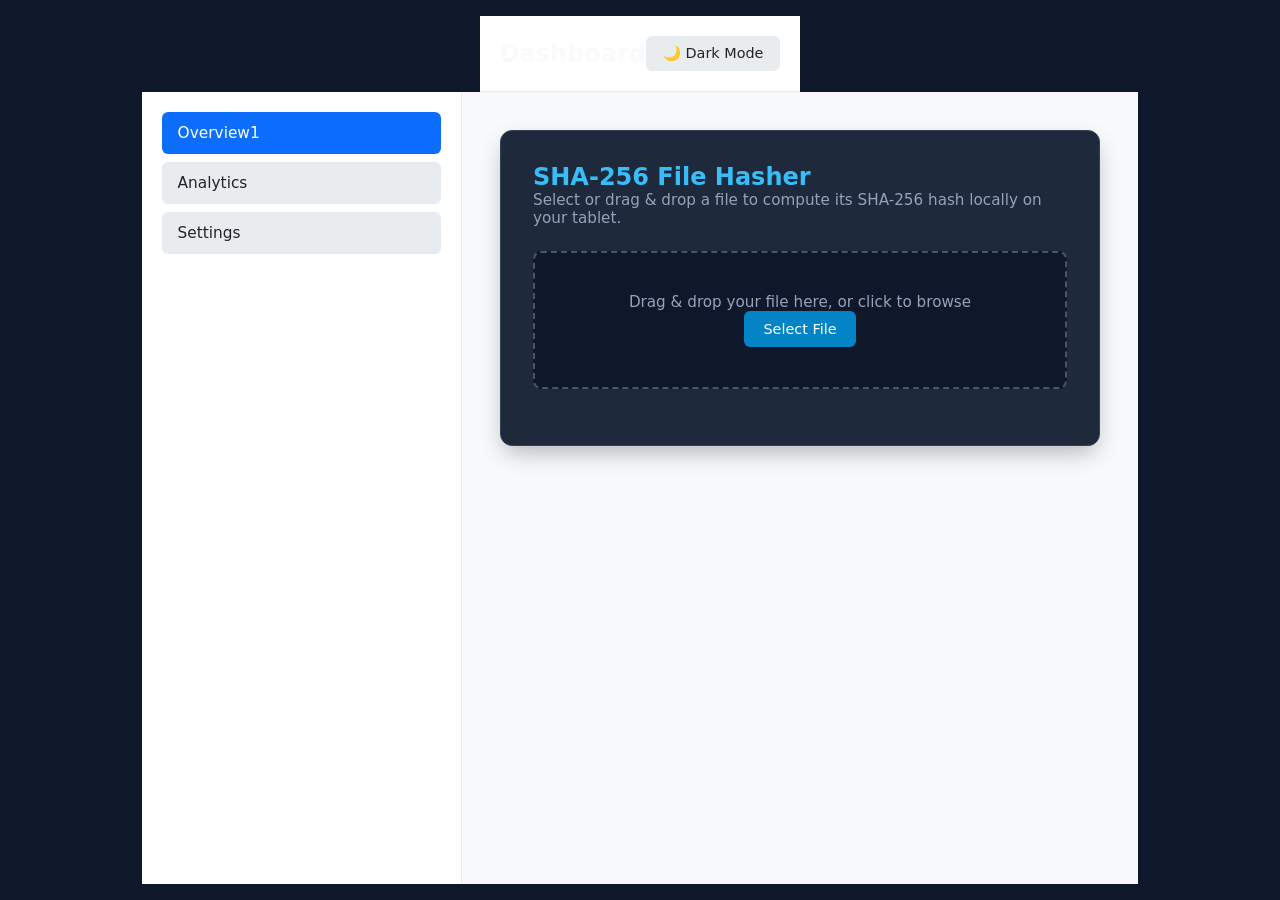
==== index.html @ b343bb99 "first commit" ====
<!DOCTYPE html>
<html lang="en" data-theme="light">
<head>
  <meta charset="UTF-8">
  <meta name="viewport" content="width=device-width, initial-scale=1.0, maximum-scale=5.0">
  <title>Dynamic Responsive Layout</title>
  <style>
    :root {
      --bg-color: #f8f9fa;
      --text-color: #212529;
      --panel-bg: #ffffff;
      --border-color: #e9ecef;
      --button-bg: #e9ecef;
      --button-active: #0d6efd;
      --button-active-text: #ffffff;
    }

    [data-theme="dark"] {
      --bg-color: #121212;
      --text-color: #e0e0e0;
      --panel-bg: #1e1e1e;
      --border-color: #333333;
      --button-bg: #2d2d2d;
      --button-active: #375a7f;
      --button-active-text: #ffffff;
    }

    * {
      box-sizing: border-box;
      margin: 0;
      padding: 0;
      font-family: -apple-system, BlinkMacSystemFont, "Segoe UI", Roboto, sans-serif;
    }

    /* FIX 1: Use svh (small viewport height) to account for mobile browser URL bars */
    body {
      background-color: var(--bg-color);
      color: var(--text-color);
      min-height: 100vh;
      min-height: 100svh;
      display: flex;
      flex-direction: column;
      transition: background-color 0.3s, color 0.3s;
    }

    header {
      display: flex;
      justify-content: space-between;
      align-items: center;
      padding: clamp(0.75rem, 2vw, 1.25rem);
      background-color: var(--panel-bg);
      border-bottom: 1px solid var(--border-color);
    }

    .theme-toggle {
      background: var(--button-bg);
      color: var(--text-color);
      border: 1px solid var(--border-color);
      padding: 0.5rem 1rem;
      border-radius: 6px;
      cursor: pointer;
      font-size: 0.9rem;
    }

    .app-container {
      display: flex;
      flex: 1;
      overflow: hidden;
      position: relative;
    }

    /* FIX 2: Fluid sidebar width using clamp(minimum, preferred percentage, maximum) */
    .nav-frame {
      width: clamp(200px, 25vw, 320px);
      flex-shrink: 0;
      background-color: var(--panel-bg);
      border-right: 1px solid var(--border-color);
      padding: clamp(0.75rem, 2vw, 1.25rem);
      display: flex;
      flex-direction: column;
      gap: 0.5rem;
      overflow-y: auto;
    }

    .nav-btn {
      padding: 0.75rem 1rem;
      background-color: var(--button-bg);
      color: var(--text-color);
      border: none;
      border-radius: 6px;
      text-align: left;
      font-size: clamp(0.9rem, 1.2vw, 1rem);
      cursor: pointer;
      transition: background-color 0.2s;
      width: 100%;
    }

    .nav-btn.active {
      background-color: var(--button-active);
      color: var(--button-active-text);
    }

    /* FIX 3: Dynamic content padding and fluid image handling */
    .content-frame {
      flex: 1;
      padding: clamp(1rem, 3vw, 2.5rem);
      overflow-y: auto;
      background-color: var(--bg-color);
      width: 100%;
    }

    .content-frame img, 
    .content-frame iframe, 
    .content-frame table {
      max-width: 100%;
      height: auto;
    }

    .back-btn {
      display: none;
      margin-bottom: 1rem;
      padding: 0.5rem 1rem;
      background-color: var(--button-bg);
      color: var(--text-color);
      border: none;
      border-radius: 4px;
      cursor: pointer;
    }

    /* FIX 4: Mobile Breakpoint with full width override */
    @media (max-width: 768px) {
      .app-container {
        flex-direction: column;
      }

      .nav-frame {
        width: 100%;
        border-right: none;
        flex: 1;
      }

      .content-frame {
        display: none;
        width: 100%;
      }

      .mobile-show-content .nav-frame {
        display: none;
      }

      .mobile-show-content .content-frame {
        display: block;
      }

      .back-btn {
        display: inline-block;
      }
    }
  </style>
</head>
<body>

  <header>
    <h2>Dashboard</h2>
    <button class="theme-toggle" id="themeToggle">🌙 Dark Mode</button>
  </header>

  <div class="app-container" id="appContainer">
    <nav class="nav-frame" id="navContainer">
      <!-- Generated via JS -->
    </nav>

    <main class="content-frame">
      <button class="back-btn" onclick="showNav()">&larr; Back to Menu</button>
      <div id="contentContainer">
        <p>Loading application...</p>
      </div>
    </main>
  </div>

  <script>
    const themeToggleBtn = document.getElementById('themeToggle');
    const htmlElement = document.documentElement;

    themeToggleBtn.addEventListener('click', () => {
      const currentTheme = htmlElement.getAttribute('data-theme');
      const newTheme = currentTheme === 'light' ? 'dark' : 'light';
      htmlElement.setAttribute('data-theme', newTheme);
      themeToggleBtn.textContent = newTheme === 'light' ? '🌙 Dark Mode' : '☀️ Light Mode';
    });

    async function loadNavigation() {
      try {
        const response = await fetch('menu.json');
        if (!response.ok) throw new Error('Could not fetch menu.json');
        
        const menuItems = await response.json();
        const navContainer = document.getElementById('navContainer');
        navContainer.innerHTML = '';

        menuItems.forEach((item, index) => {
          const btn = document.createElement('button');
          btn.className = `nav-btn ${index === 0 ? 'active' : ''}`;
          btn.textContent = item.title;
          btn.onclick = () => loadPage(item.url, btn);
          navContainer.appendChild(btn);
        });

        if (menuItems.length > 0) {
          loadPage(menuItems[0].url, navContainer.children[0], false);
        }
      } catch (error) {
        document.getElementById('contentContainer').innerHTML = 
          `<p style="color: red;">Error loading menu config: ${error.message}</p>`;
      }
    }

    async function loadPage(pageUrl, btnElement, isMobileClick = true) {
      const contentContainer = document.getElementById('contentContainer');
      
      try {
        const response = await fetch(pageUrl);
        if (!response.ok) throw new Error(`HTTP error! status: ${response.status}`);
        
        const html = await response.text();
        contentContainer.innerHTML = html;

        document.querySelectorAll('.nav-btn').forEach(btn => btn.classList.remove('active'));
        if (btnElement) btnElement.classList.add('active');

        if (isMobileClick) {
          document.getElementById('appContainer').classList.add('mobile-show-content');
        }
      } catch (error) {
        contentContainer.innerHTML = 
          `<p style="color: red;">Failed to load content from <code>${pageUrl}</code>.</p>`;
      }
    }

    function showNav() {
      document.getElementById('appContainer').classList.remove('mobile-show-content');
    }

    loadNavigation();
  </script>
</body>
</html>
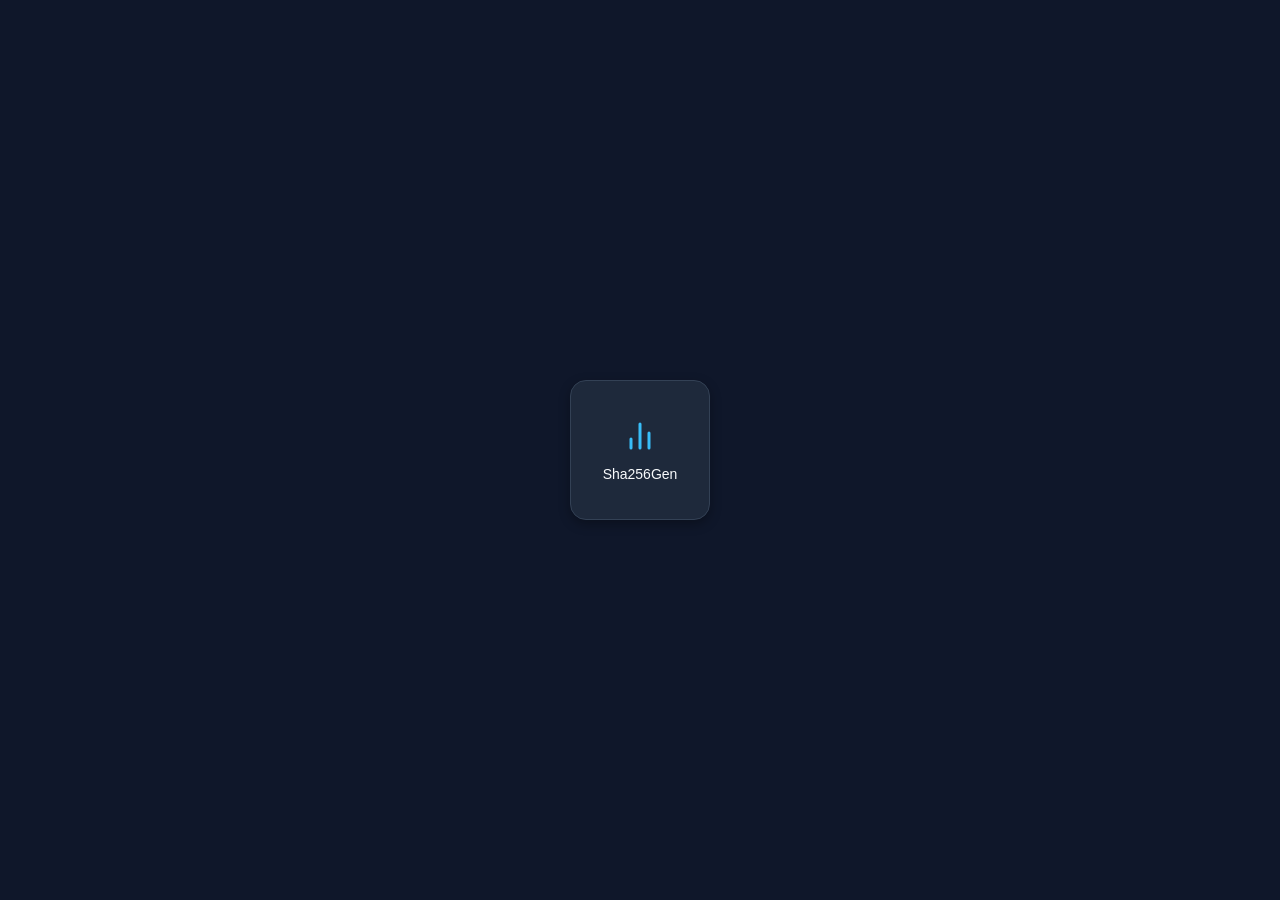
==== commit f3422e81: "add index page to show app links" ====
--- a/index.html
+++ b/index.html
@@ -1,247 +1,110 @@
 <!DOCTYPE html>
-<html lang="en" data-theme="light">
+<html lang="en">
 <head>
   <meta charset="UTF-8">
-  <meta name="viewport" content="width=device-width, initial-scale=1.0, maximum-scale=5.0">
-  <title>Dynamic Responsive Layout</title>
+  <meta name="viewport" content="width=device-width, initial-scale=1.0">
+  <title>Apps</title>
   <style>
+    /* Dark Theme Reset & Global Layout */
     :root {
-      --bg-color: #f8f9fa;
-      --text-color: #212529;
-      --panel-bg: #ffffff;
-      --border-color: #e9ecef;
-      --button-bg: #e9ecef;
-      --button-active: #0d6efd;
-      --button-active-text: #ffffff;
-    }
-
-    [data-theme="dark"] {
-      --bg-color: #121212;
-      --text-color: #e0e0e0;
-      --panel-bg: #1e1e1e;
-      --border-color: #333333;
-      --button-bg: #2d2d2d;
-      --button-active: #375a7f;
-      --button-active-text: #ffffff;
+      --bg-color: #0f172a;
+      --card-bg: #1e293b;
+      --card-hover: #334155;
+      --card-active: #475569;
+      --text-main: #f8fafc;
+      --text-muted: #94a3b8;
+      --accent-color: #38bdf8;
+      --border-color: #334155;
     }
 
     * {
       box-sizing: border-box;
       margin: 0;
       padding: 0;
-      font-family: -apple-system, BlinkMacSystemFont, "Segoe UI", Roboto, sans-serif;
     }
 
-    /* FIX 1: Use svh (small viewport height) to account for mobile browser URL bars */
     body {
       background-color: var(--bg-color);
-      color: var(--text-color);
+      color: var(--text-main);
+      font-family: -apple-system, BlinkMacSystemFont, "Segoe UI", Roboto, Helvetica, Arial, sans-serif;
       min-height: 100vh;
-      min-height: 100svh;
+      display: flex;
+      justify-content: center;
+      align-items: center;
+    }
+
+    /* Square Tile Button */
+    .app-tile {
       display: flex;
       flex-direction: column;
-      transition: background-color 0.3s, color 0.3s;
+      align-items: center;
+      justify-content: center;
+      gap: 12px;
+      
+      /* Enforce strict square shape */
+      width: 140px;
+      height: 140px;
+      
+      background-color: var(--card-bg);
+      color: var(--text-main);
+      border: 1px solid var(--border-color);
+      border-radius: 16px;
+      text-decoration: none;
+      cursor: pointer;
+      
+      /* Subtle dark mode shadow */
+      box-shadow: 0 4px 12px rgba(0, 0, 0, 0.3);
+      transition: all 0.2s ease-in-out;
     }
 
-    header {
-      display: flex;
-      justify-content: space-between;
-      align-items: center;
-      padding: clamp(0.75rem, 2vw, 1.25rem);
-      background-color: var(--panel-bg);
-      border-bottom: 1px solid var(--border-color);
+    /* Hover & Active States */
+    .app-tile:hover {
+      background-color: var(--card-hover);
+      transform: translateY(-3px);
+      border-color: var(--accent-color);
+      box-shadow: 0 8px 20px rgba(0, 0, 0, 0.4);
     }
 
-    .theme-toggle {
-      background: var(--button-bg);
-      color: var(--text-color);
-      border: 1px solid var(--border-color);
-      padding: 0.5rem 1rem;
-      border-radius: 6px;
-      cursor: pointer;
-      font-size: 0.9rem;
+    .app-tile:active {
+      transform: translateY(0);
+      background-color: var(--card-active);
     }
 
-    .app-container {
-      display: flex;
-      flex: 1;
-      overflow: hidden;
-      position: relative;
+    /* Icon Styling */
+    .app-tile svg {
+      width: 36px;
+      height: 36px;
+      fill: none;
+      stroke: var(--accent-color);
+      stroke-width: 2;
+      stroke-linecap: round;
+      stroke-linejoin: round;
+      transition: stroke 0.2s ease;
     }
 
-    /* FIX 2: Fluid sidebar width using clamp(minimum, preferred percentage, maximum) */
-    .nav-frame {
-      width: clamp(200px, 25vw, 320px);
-      flex-shrink: 0;
-      background-color: var(--panel-bg);
-      border-right: 1px solid var(--border-color);
-      padding: clamp(0.75rem, 2vw, 1.25rem);
-      display: flex;
-      flex-direction: column;
-      gap: 0.5rem;
-      overflow-y: auto;
-    }
-
-    .nav-btn {
-      padding: 0.75rem 1rem;
-      background-color: var(--button-bg);
-      color: var(--text-color);
-      border: none;
-      border-radius: 6px;
-      text-align: left;
-      font-size: clamp(0.9rem, 1.2vw, 1rem);
-      cursor: pointer;
-      transition: background-color 0.2s;
-      width: 100%;
-    }
-
-    .nav-btn.active {
-      background-color: var(--button-active);
-      color: var(--button-active-text);
-    }
-
-    /* FIX 3: Dynamic content padding and fluid image handling */
-    .content-frame {
-      flex: 1;
-      padding: clamp(1rem, 3vw, 2.5rem);
-      overflow-y: auto;
-      background-color: var(--bg-color);
-      width: 100%;
-    }
-
-    .content-frame img, 
-    .content-frame iframe, 
-    .content-frame table {
-      max-width: 100%;
-      height: auto;
-    }
-
-    .back-btn {
-      display: none;
-      margin-bottom: 1rem;
-      padding: 0.5rem 1rem;
-      background-color: var(--button-bg);
-      color: var(--text-color);
-      border: none;
-      border-radius: 4px;
-      cursor: pointer;
-    }
-
-    /* FIX 4: Mobile Breakpoint with full width override */
-    @media (max-width: 768px) {
-      .app-container {
-        flex-direction: column;
-      }
-
-      .nav-frame {
-        width: 100%;
-        border-right: none;
-        flex: 1;
-      }
-
-      .content-frame {
-        display: none;
-        width: 100%;
-      }
-
-      .mobile-show-content .nav-frame {
-        display: none;
-      }
-
-      .mobile-show-content .content-frame {
-        display: block;
-      }
-
-      .back-btn {
-        display: inline-block;
-      }
+    /* Label Styling */
+    .app-tile .label {
+      font-size: 14px;
+      font-weight: 500;
+      color: var(--text-main);
+      text-align: center;
     }
   </style>
 </head>
 <body>
 
-  <header>
-    <h2>Dashboard</h2>
-    <button class="theme-toggle" id="themeToggle">🌙 Dark Mode</button>
-  </header>
+  <!-- Square Tile Link -->
+  <a href="SHA256OfflineGenerator/sha256hashgen.html" class="app-tile" aria-label="Launch Analytics Page">
+    <!-- SVG Icon (Example: Analytics/Chart Icon) -->
+    <svg xmlns="http://www.w3.org/2000/svg" viewBox="0 0 24 24">
+      <path d="M18 20V10" />
+      <path d="M12 20V4" />
+      <path d="M6 20v-6" />
+    </svg>
+    
+    <!-- Button Label -->
+    <span class="label">Sha256Gen</span>
+  </a>
 
-  <div class="app-container" id="appContainer">
-    <nav class="nav-frame" id="navContainer">
-      <!-- Generated via JS -->
-    </nav>
-
-    <main class="content-frame">
-      <button class="back-btn" onclick="showNav()">&larr; Back to Menu</button>
-      <div id="contentContainer">
-        <p>Loading application...</p>
-      </div>
-    </main>
-  </div>
-
-  <script>
-    const themeToggleBtn = document.getElementById('themeToggle');
-    const htmlElement = document.documentElement;
-
-    themeToggleBtn.addEventListener('click', () => {
-      const currentTheme = htmlElement.getAttribute('data-theme');
-      const newTheme = currentTheme === 'light' ? 'dark' : 'light';
-      htmlElement.setAttribute('data-theme', newTheme);
-      themeToggleBtn.textContent = newTheme === 'light' ? '🌙 Dark Mode' : '☀️ Light Mode';
-    });
-
-    async function loadNavigation() {
-      try {
-        const response = await fetch('menu.json');
-        if (!response.ok) throw new Error('Could not fetch menu.json');
-        
-        const menuItems = await response.json();
-        const navContainer = document.getElementById('navContainer');
-        navContainer.innerHTML = '';
-
-        menuItems.forEach((item, index) => {
-          const btn = document.createElement('button');
-          btn.className = `nav-btn ${index === 0 ? 'active' : ''}`;
-          btn.textContent = item.title;
-          btn.onclick = () => loadPage(item.url, btn);
-          navContainer.appendChild(btn);
-        });
-
-        if (menuItems.length > 0) {
-          loadPage(menuItems[0].url, navContainer.children[0], false);
-        }
-      } catch (error) {
-        document.getElementById('contentContainer').innerHTML = 
-          `<p style="color: red;">Error loading menu config: ${error.message}</p>`;
-      }
-    }
-
-    async function loadPage(pageUrl, btnElement, isMobileClick = true) {
-      const contentContainer = document.getElementById('contentContainer');
-      
-      try {
-        const response = await fetch(pageUrl);
-        if (!response.ok) throw new Error(`HTTP error! status: ${response.status}`);
-        
-        const html = await response.text();
-        contentContainer.innerHTML = html;
-
-        document.querySelectorAll('.nav-btn').forEach(btn => btn.classList.remove('active'));
-        if (btnElement) btnElement.classList.add('active');
-
-        if (isMobileClick) {
-          document.getElementById('appContainer').classList.add('mobile-show-content');
-        }
-      } catch (error) {
-        contentContainer.innerHTML = 
-          `<p style="color: red;">Failed to load content from <code>${pageUrl}</code>.</p>`;
-      }
-    }
-
-    function showNav() {
-      document.getElementById('appContainer').classList.remove('mobile-show-content');
-    }
-
-    loadNavigation();
-  </script>
 </body>
 </html>
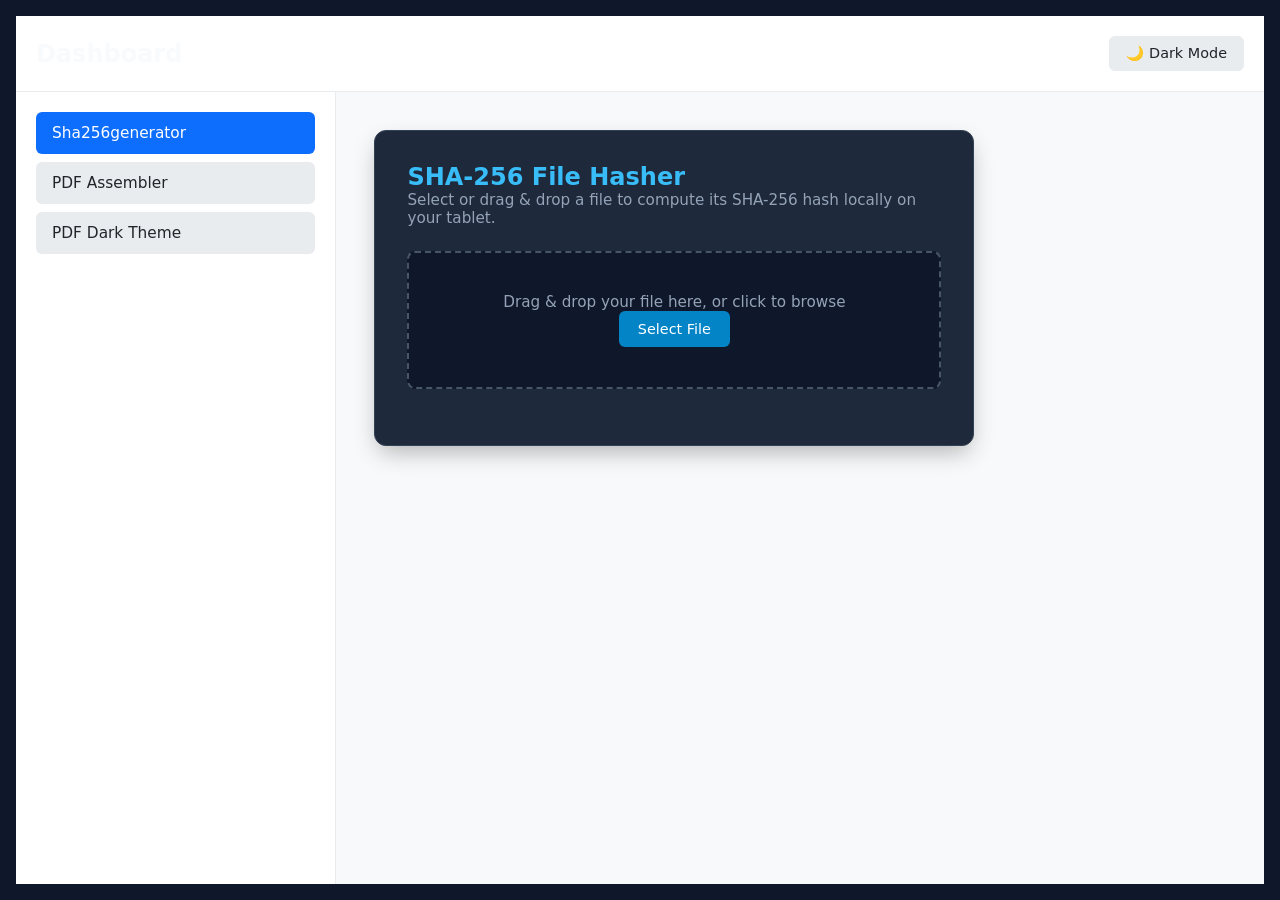
==== commit bfe4b5a5: "add change to split home page and view each page right side on selection" ====
--- a/index.html
+++ b/index.html
@@ -1,110 +1,250 @@
 <!DOCTYPE html>
-<html lang="en">
+<html lang="en" data-theme="light">
 <head>
   <meta charset="UTF-8">
-  <meta name="viewport" content="width=device-width, initial-scale=1.0">
-  <title>Apps</title>
+  <meta name="viewport" content="width=device-width, initial-scale=1.0, maximum-scale=5.0">
+  <title>Dynamic Responsive Layout</title>
   <style>
-    /* Dark Theme Reset & Global Layout */
     :root {
-      --bg-color: #0f172a;
-      --card-bg: #1e293b;
-      --card-hover: #334155;
-      --card-active: #475569;
-      --text-main: #f8fafc;
-      --text-muted: #94a3b8;
-      --accent-color: #38bdf8;
-      --border-color: #334155;
+      --bg-color: #f8f9fa;
+      --text-color: #212529;
+      --panel-bg: #ffffff;
+      --border-color: #e9ecef;
+      --button-bg: #e9ecef;
+      --button-active: #0d6efd;
+      --button-active-text: #ffffff;
+    }
+
+    [data-theme="dark"] {
+      --bg-color: #121212;
+      --text-color: #e0e0e0;
+      --panel-bg: #1e1e1e;
+      --border-color: #333333;
+      --button-bg: #2d2d2d;
+      --button-active: #375a7f;
+      --button-active-text: #ffffff;
     }
 
     * {
       box-sizing: border-box;
       margin: 0;
       padding: 0;
-    }
-
+      font-family: -apple-system, BlinkMacSystemFont, "Segoe UI", Roboto, sans-serif;
+    }
+
+    /* FIX 1: Use svh (small viewport height) to account for mobile browser URL bars */
     body {
       background-color: var(--bg-color);
-      color: var(--text-main);
-      font-family: -apple-system, BlinkMacSystemFont, "Segoe UI", Roboto, Helvetica, Arial, sans-serif;
+      color: var(--text-color);
       min-height: 100vh;
-      display: flex;
-      justify-content: center;
+      min-height: 100svh;
+      display: flex;
+      flex-direction: column;
+      transition: background-color 0.3s, color 0.3s;
+    }
+
+    header {
+      display: flex;
+      justify-content: space-between;
       align-items: center;
-    }
-
-    /* Square Tile Button */
-    .app-tile {
+      padding: clamp(0.75rem, 2vw, 1.25rem);
+      background-color: var(--panel-bg);
+      border-bottom: 1px solid var(--border-color);
+      width: 100%;
+    }
+
+    .theme-toggle {
+      background: var(--button-bg);
+      color: var(--text-color);
+      border: 1px solid var(--border-color);
+      padding: 0.5rem 1rem;
+      border-radius: 6px;
+      cursor: pointer;
+      font-size: 0.9rem;
+    }
+
+    .app-container {
+      display: flex;
+      flex: 1;
+      overflow: hidden;
+      position: relative;
+      width: 100%;
+      height: 100%;
+    }
+
+    /* FIX 2: Fluid sidebar width using clamp(minimum, preferred percentage, maximum) */
+    .nav-frame {
+      width: clamp(200px, 25vw, 320px);
+      flex-shrink: 0;
+      background-color: var(--panel-bg);
+      border-right: 1px solid var(--border-color);
+      padding: clamp(0.75rem, 2vw, 1.25rem);
       display: flex;
       flex-direction: column;
-      align-items: center;
-      justify-content: center;
-      gap: 12px;
-      
-      /* Enforce strict square shape */
-      width: 140px;
-      height: 140px;
-      
-      background-color: var(--card-bg);
-      color: var(--text-main);
-      border: 1px solid var(--border-color);
-      border-radius: 16px;
-      text-decoration: none;
+      gap: 0.5rem;
+      overflow-y: auto;
+    }
+
+    .nav-btn {
+      padding: 0.75rem 1rem;
+      background-color: var(--button-bg);
+      color: var(--text-color);
+      border: none;
+      border-radius: 6px;
+      text-align: left;
+      font-size: clamp(0.9rem, 1.2vw, 1rem);
       cursor: pointer;
-      
-      /* Subtle dark mode shadow */
-      box-shadow: 0 4px 12px rgba(0, 0, 0, 0.3);
-      transition: all 0.2s ease-in-out;
-    }
-
-    /* Hover & Active States */
-    .app-tile:hover {
-      background-color: var(--card-hover);
-      transform: translateY(-3px);
-      border-color: var(--accent-color);
-      box-shadow: 0 8px 20px rgba(0, 0, 0, 0.4);
-    }
-
-    .app-tile:active {
-      transform: translateY(0);
-      background-color: var(--card-active);
-    }
-
-    /* Icon Styling */
-    .app-tile svg {
-      width: 36px;
-      height: 36px;
-      fill: none;
-      stroke: var(--accent-color);
-      stroke-width: 2;
-      stroke-linecap: round;
-      stroke-linejoin: round;
-      transition: stroke 0.2s ease;
-    }
-
-    /* Label Styling */
-    .app-tile .label {
-      font-size: 14px;
-      font-weight: 500;
-      color: var(--text-main);
-      text-align: center;
+      transition: background-color 0.2s;
+      width: 100%;
+    }
+
+    .nav-btn.active {
+      background-color: var(--button-active);
+      color: var(--button-active-text);
+    }
+
+    /* FIX 3: Dynamic content padding and fluid image handling */
+    .content-frame {
+      flex: 1;
+      padding: clamp(1rem, 3vw, 2.5rem);
+      overflow-y: auto;
+      background-color: var(--bg-color);
+      width: 100%;
+    }
+
+    .content-frame img, 
+    .content-frame iframe, 
+    .content-frame table {
+      max-width: 100%;
+      height: auto;
+    }
+
+    .back-btn {
+      display: none;
+      margin-bottom: 1rem;
+      padding: 0.5rem 1rem;
+      background-color: var(--button-bg);
+      color: var(--text-color);
+      border: none;
+      border-radius: 4px;
+      cursor: pointer;
+    }
+
+    /* FIX 4: Mobile Breakpoint with full width override */
+    @media (max-width: 768px) {
+      .app-container {
+        flex-direction: column;
+      }
+
+      .nav-frame {
+        width: 100%;
+        border-right: none;
+        flex: 1;
+      }
+
+      .content-frame {
+        display: none;
+        width: 100%;
+      }
+
+      .mobile-show-content .nav-frame {
+        display: none;
+      }
+
+      .mobile-show-content .content-frame {
+        display: block;
+      }
+
+      .back-btn {
+        display: inline-block;
+      }
     }
   </style>
 </head>
 <body>
 
-  <!-- Square Tile Link -->
-  <a href="SHA256OfflineGenerator/sha256hashgen.html" class="app-tile" aria-label="Launch Analytics Page">
-    <!-- SVG Icon (Example: Analytics/Chart Icon) -->
-    <svg xmlns="http://www.w3.org/2000/svg" viewBox="0 0 24 24">
-      <path d="M18 20V10" />
-      <path d="M12 20V4" />
-      <path d="M6 20v-6" />
-    </svg>
-    
-    <!-- Button Label -->
-    <span class="label">Sha256Gen</span>
-  </a>
-
+  <header>
+    <h2>Dashboard</h2>
+    <button class="theme-toggle" id="themeToggle">🌙 Dark Mode</button>
+  </header>
+
+  <div class="app-container" id="appContainer">
+    <nav class="nav-frame" id="navContainer">
+      <!-- Generated via JS -->
+    </nav>
+
+    <main class="content-frame">
+      <button class="back-btn" onclick="showNav()">&larr; Back to Menu</button>
+      <div id="contentContainer">
+        <p>Loading application...</p>
+      </div>
+    </main>
+  </div>
+
+  <script>
+    const themeToggleBtn = document.getElementById('themeToggle');
+    const htmlElement = document.documentElement;
+
+    themeToggleBtn.addEventListener('click', () => {
+      const currentTheme = htmlElement.getAttribute('data-theme');
+      const newTheme = currentTheme === 'light' ? 'dark' : 'light';
+      htmlElement.setAttribute('data-theme', newTheme);
+      themeToggleBtn.textContent = newTheme === 'light' ? '🌙 Dark Mode' : '☀️ Light Mode';
+    });
+
+    async function loadNavigation() {
+      try {
+        const response = await fetch('menu.json');
+        if (!response.ok) throw new Error('Could not fetch menu.json');
+        
+        const menuItems = await response.json();
+        const navContainer = document.getElementById('navContainer');
+        navContainer.innerHTML = '';
+
+        menuItems.forEach((item, index) => {
+          const btn = document.createElement('button');
+          btn.className = `nav-btn ${index === 0 ? 'active' : ''}`;
+          btn.textContent = item.title;
+          btn.onclick = () => loadPage(item.url, btn);
+          navContainer.appendChild(btn);
+        });
+
+        if (menuItems.length > 0) {
+          loadPage(menuItems[0].url, navContainer.children[0], false);
+        }
+      } catch (error) {
+        document.getElementById('contentContainer').innerHTML = 
+          `<p style="color: red;">Error loading menu config: ${error.message}</p>`;
+      }
+    }
+
+    async function loadPage(pageUrl, btnElement, isMobileClick = true) {
+      const contentContainer = document.getElementById('contentContainer');
+      
+      try {
+        const response = await fetch(pageUrl);
+        if (!response.ok) throw new Error(`HTTP error! status: ${response.status}`);
+        
+        const html = await response.text();
+        contentContainer.innerHTML = html;
+
+        document.querySelectorAll('.nav-btn').forEach(btn => btn.classList.remove('active'));
+        if (btnElement) btnElement.classList.add('active');
+
+        if (isMobileClick) {
+          document.getElementById('appContainer').classList.add('mobile-show-content');
+        }
+      } catch (error) {
+        contentContainer.innerHTML = 
+          `<p style="color: red;">Failed to load content from <code>${pageUrl}</code>.</p>`;
+      }
+    }
+
+    function showNav() {
+      document.getElementById('appContainer').classList.remove('mobile-show-content');
+    }
+
+    loadNavigation();
+  </script>
 </body>
 </html>
